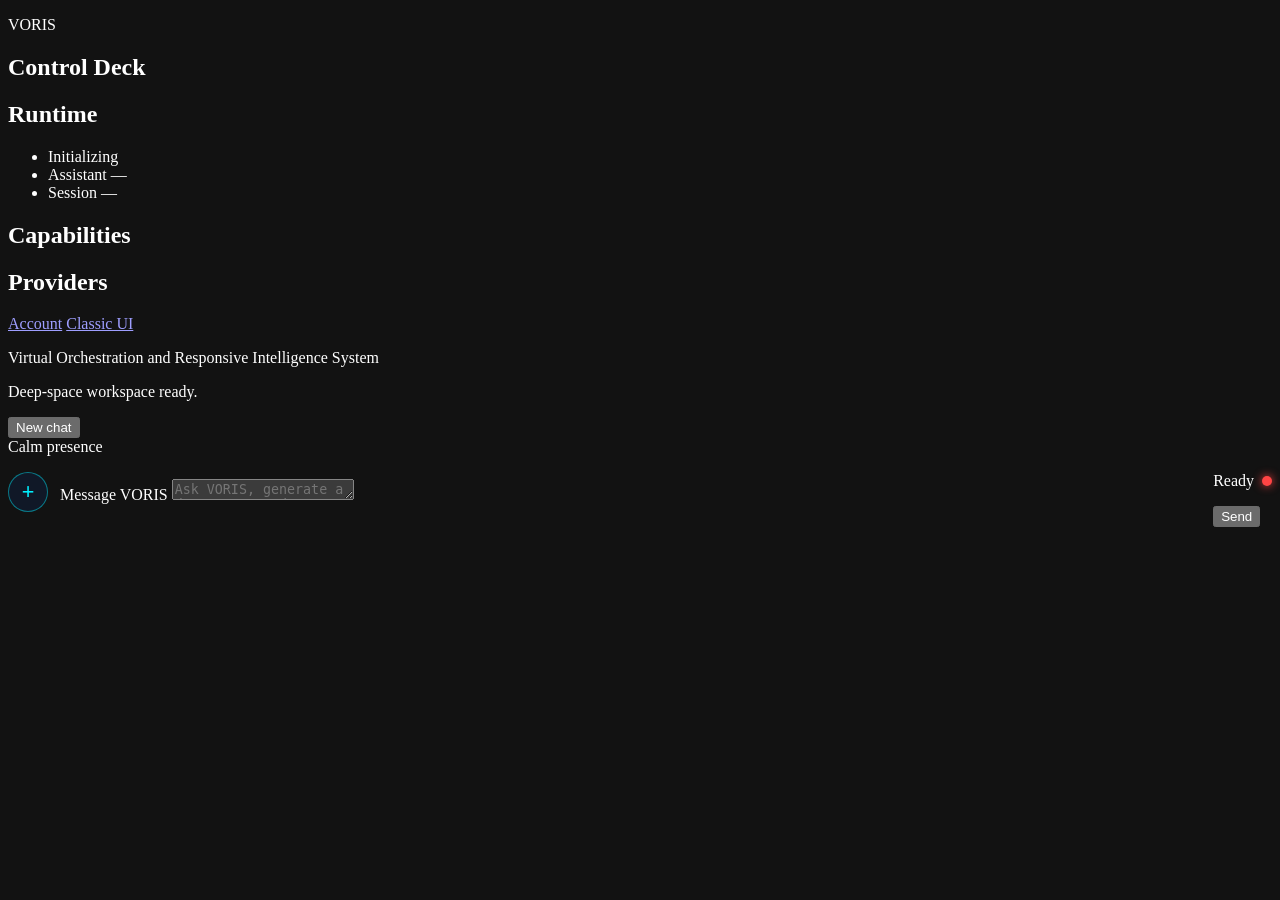
==== static/index.html @ 832ce0d4 "fix: establish stable python 3.12 backend connection and file upload pipeline" ====
<!DOCTYPE html>
<html lang="en">
  <head>
    <meta charset="UTF-8" />
    <meta name="viewport" content="width=device-width, initial-scale=1.0" />
    <meta name="color-scheme" content="dark" />
    <title>VORIS — Workspace</title>
    <link rel="preconnect" href="https://fonts.googleapis.com" />
    <link rel="preconnect" href="https://fonts.gstatic.com" crossorigin />
    <link
      href="https://fonts.googleapis.com/css2?family=DM+Sans:ital,opsz,wght@0,9..40,400;0,9..40,500;0,9..40,600;0,9..40,700;1,9..40,400&family=JetBrains+Mono:wght@400;500&display=swap"
      rel="stylesheet"
    />
    <link rel="stylesheet" href="/assets/styles.css" />
  </head>
  <body>
    <div class="app-container voris-app" id="vorisApp">
      <aside class="sidebar" aria-label="System status">
        <div class="sidebar__brand">
          <span class="sidebar__mark" aria-hidden="true"></span>
          <div>
            <p class="sidebar__eyebrow">VORIS</p>
            <h1 class="sidebar__title">Control Deck</h1>
          </div>
        </div>

        <section class="status-card" aria-labelledby="runtimeHeading">
          <h2 class="status-card__heading" id="runtimeHeading">Runtime</h2>
          <ul class="status-list" id="runtimeStatusList">
            <li class="status-list__item">
              <span class="status-dot status-dot--idle" id="runtimeDot"></span>
              <span id="runtimeLabel">Initializing</span>
            </li>
            <li class="status-list__item">
              <span class="status-list__key">Assistant</span>
              <span class="status-list__value" id="assistantStateLabel">—</span>
            </li>
            <li class="status-list__item">
              <span class="status-list__key">Session</span>
              <span class="status-list__value" id="sessionLabel">—</span>
            </li>
          </ul>
        </section>

        <section class="status-card" aria-labelledby="capabilitiesHeading">
          <h2 class="status-card__heading" id="capabilitiesHeading">Capabilities</h2>
          <ul class="capability-list" id="capabilityList"></ul>
        </section>

        <section class="status-card" aria-labelledby="providersHeading">
          <h2 class="status-card__heading" id="providersHeading">Providers</h2>
          <ul class="provider-list" id="providerList"></ul>
        </section>

        <footer class="sidebar__footer">
          <a class="sidebar__link" href="/login">Account</a>
          <a class="sidebar__link" href="/classic">Classic UI</a>
        </footer>
      </aside>

      <main class="main-content">
        <header class="top-header">
          <div class="top-header__copy">
            <p class="top-header__eyebrow">Virtual Orchestration and Responsive Intelligence System</p>
            <p class="top-header__summary" id="workspaceSummary">Deep-space workspace ready.</p>
          </div>
          <div class="top-header__actions">
            <button type="button" class="btn btn--ghost" id="newChatButton">New chat</button>
            <div class="top-header__orb-cluster" aria-label="VORIS presence">
              <span class="orb-caption" id="orbCaption">Calm presence</span>
              <div class="orb-wrapper" id="orbStage">
                <div class="orb-halo" aria-hidden="true"></div>
                <div class="voris-orb" id="vorisOrb" role="img" aria-label="VORIS orb">
                  <div class="voris-orb__core"></div>
                  <div class="voris-orb__sheen"></div>
                </div>
              </div>
            </div>
          </div>
        </header>

        <section class="chat-panel">
          <div class="chat-viewport" id="chatScroll">
            <section class="conversation" id="conversationThread" aria-live="polite"></section>
          </div>

          <form class="composer" id="composerForm">
  <button type="button" class="btn-attach" id="uploadButton">+</button>
  <input type="file" id="systemFileInput" style="display: none;" multiple>

  <label class="composer__field">
    <span class="sr-only">Message VORIS</span>
    <textarea
      id="messageInput"
      rows="1"
      placeholder="Ask VORIS, generate a document, or draw a picture of…"
      autocomplete="off"
    ></textarea>
  </label>
  <div class="composer__actions">
    <div class="status-wrapper">
      <p class="composer__status" id="composerStatus">Ready</p>
      <span id="backendPingDot" class="ping-dot"></span>
    </div>
    <button type="submit" class="btn btn--primary" id="sendButton">Send</button>
  </div>
</form>
        </section>
      </main>
    </div>

    <script src="/assets/app.js" defer></script>
  </body>
</html>
<head>
  <meta charset="UTF-8">
  <title>VORIS Control Deck</title>
  
  <style>
    .composer {
      display: flex;
      width: 100%;
      align-items: center;
      gap: 12px;
    }

    .composer__field {
      flex: 1;
      min-width: 0;
    }

    .btn-attach {
      background: #101827;
      border: 1px solid rgba(0, 240, 255, 0.45);
      color: #00f0ff;
      border-radius: 50%;
      width: 40px;
      height: 40px;
      flex: 0 0 40px;
      font-size: 1.35rem;
      line-height: 1;
      cursor: pointer;
      display: flex;
      align-items: center;
      justify-content: center;
      transition: background 0.2s ease, border-color 0.2s ease, box-shadow 0.2s ease, transform 0.15s ease;
    }

    .btn-attach:hover {
      background: rgba(0, 240, 255, 0.14);
      border-color: #00f0ff;
      box-shadow: 0 0 16px rgba(0, 240, 255, 0.35);
      transform: translateY(-1px);
    }

    .status-wrapper {
      display: flex;
      align-items: center;
      gap: 8px;
    }

    .ping-dot {
      width: 10px;
      height: 10px;
      flex: 0 0 10px;
      border-radius: 50%;
      background: #ff4444;
      display: inline-block;
      box-shadow: 0 0 10px #ff4444;
      transition: background 0.2s ease, box-shadow 0.2s ease;
    }
  </style>
</head>
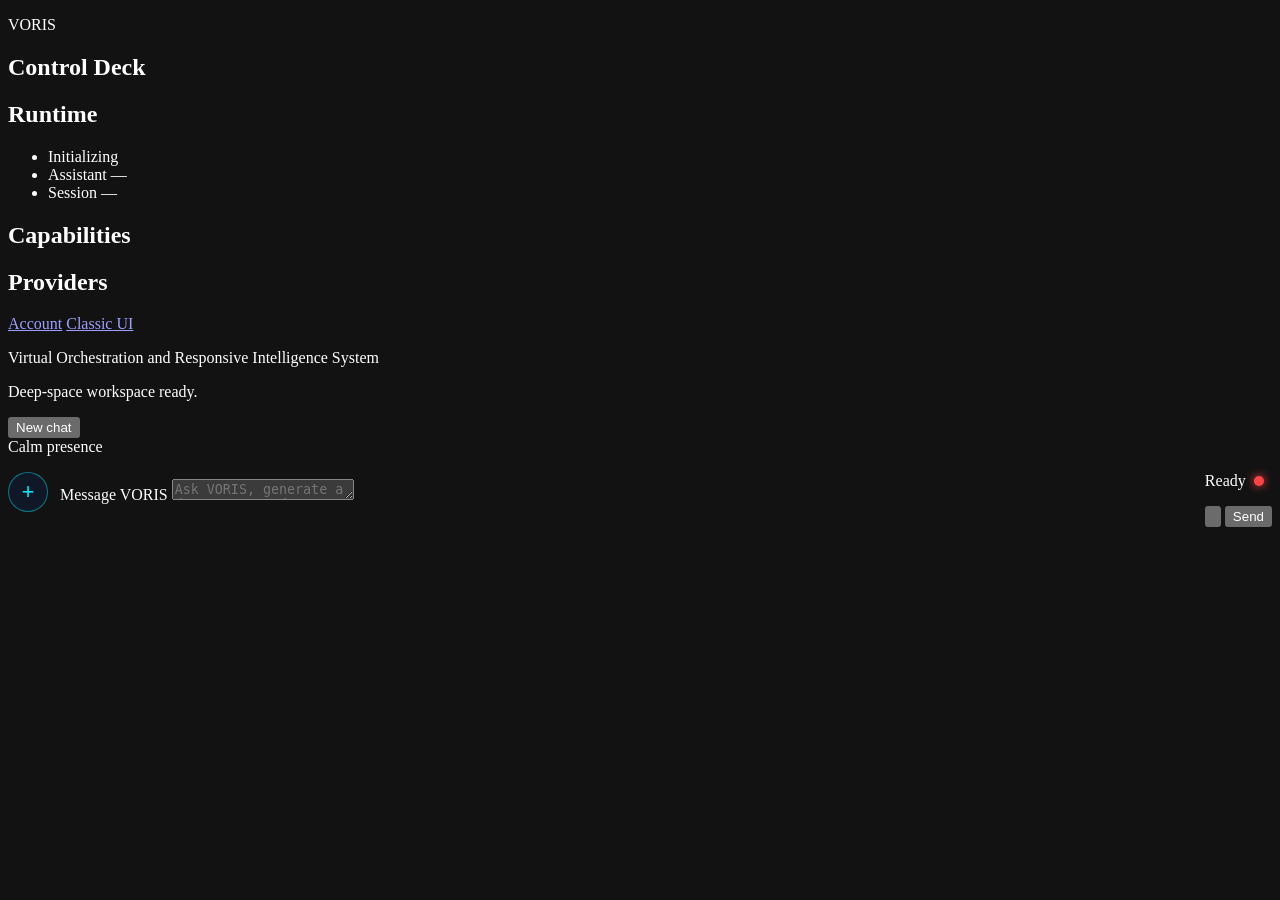
==== commit e61f2925: "backup before aider" ====
--- a/static/index.html
+++ b/static/index.html
@@ -102,6 +102,13 @@
       <p class="composer__status" id="composerStatus">Ready</p>
       <span id="backendPingDot" class="ping-dot"></span>
     </div>
+    <button type="button" class="btn btn--icon btn--mic" id="micButton" aria-label="Start voice input" title="Start voice input">
+      <svg viewBox="0 0 24 24" aria-hidden="true">
+        <path d="M12 2a3 3 0 0 0-3 3v7a3 3 0 0 0 6 0V5a3 3 0 0 0-3-3z"></path>
+        <path d="M19 10v1a7 7 0 0 1-14 0v-1"></path>
+        <path d="M12 19v3"></path>
+      </svg>
+    </button>
     <button type="submit" class="btn btn--primary" id="sendButton">Send</button>
   </div>
 </form>
